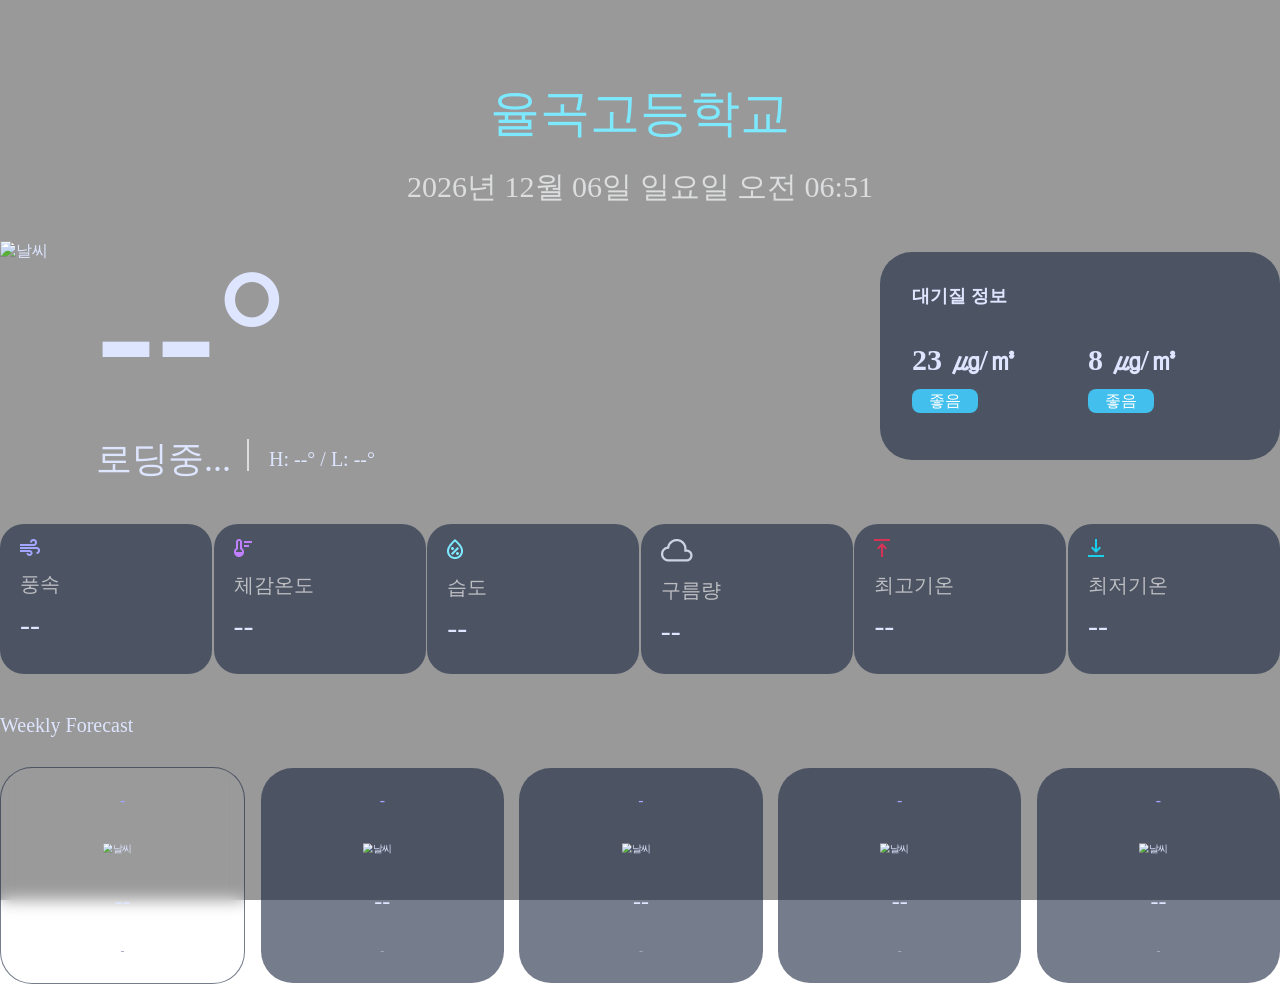
==== 1/index.html @ 38f1d5ed "Add files via upload" ====
<!DOCTYPE html>
<html lang="ko">
<head>
    <meta charset="UTF-8">
    <meta name="viewport" content="width=device-width, initial-scale=1.0">
    <link rel="stylesheet" href="css/style.css">
    <link rel="stylesheet" href="reset/css/reset.css">
    <link rel="stylesheet" href="reset/font/css/font.css">
    <title>날씨정보</title>
</head>
<body>
<div class="bg">
  <video id="bgVideo" src="" autoplay muted playsinline loop></video>
</div>
<header>
    <div class="wrap">
        <h1>율곡고등학교</h1>
        <div class="date-time" id="date-time"></div>
    </div>
</header>

<section>
    <div class="wrap">

        <!-- 상단 -->
        <div class="top fl flb">

            <!-- 현재 날씨 -->
            <div class="lbox fl flb">
                <img id="current-weather-icon" src="" alt="날씨" class="weather-icon-large">

                <article>
                    <h3 id="current-temp">--°</h3>
                    <p id="current-weather">로딩중...</p>
                    <span>
                        H: <span id="current-temp-max">--°</span> /
                        L: <span id="current-temp-min">--°</span>
                    </span>
                </article>
            </div>

            <!-- 대기질 -->
            <div class="rbox">
                <p id="station-name">대기질 정보</p>

                <div class="fl flb">
                    <article id="pm10-card">
                        <span class="air-quality-desc" id="pm10-desc"></span>
                        <h3 class="air-quality-value" id="pm10">-- <span>µg/m³</span></h3>
                        <p id="pm10-grade">-</p>
                    </article>
                    <article id="pm25-card">
                        <span class="air-quality-desc" id="pm25-desc"></span>
                        <h3 class="air-quality-value" id="pm25">-- <span>µg/m³</span></h3>
                        <p id="pm25-grade">-</p>
                    </article>
                </div>
            </div>

        </div>

        <!-- 중간 정보 -->
        <div class="mid">
            <div class="wrap">
                <ul class="fl flb">

                    <li>
                        <img src="images/weather/wind speed.png" alt="풍속">
                        <span>풍속</span>
                        <p id="current-wind">--</p>
                    </li>

                    <li>
                        <img src="images/weather/temperature.png" alt="체감온도">
                        <span>체감온도</span>
                        <p id="current-feels-like">--</p>
                    </li>

                    <li>
                        <img src="images/weather/humidity.png" alt="습도">
                        <span>습도</span>
                        <p id="current-humidity">--</p>
                    </li>

                    <li>
                        <img src="images/weather/clouds.png" alt="구름량">
                        <span>구름량</span>
                        <p id="current-clouds">--</p>
                    </li>

                    <li>
                        <img src="images/weather/highest temperature.png" alt="최고기온">
                        <span>최고기온</span>
                        <p id="current-temp-max-2">--</p>
                    </li>

                    <li>
                        <img src="images/weather/lowest temperature.png" alt="최저기온">
                        <span>최저기온</span>
                        <p id="current-temp-min-2">--</p>
                    </li>

                </ul>
            </div>
        </div>

        <!-- 주간 예보 -->
        <div class="bot">
            <div class="wrap">
                <h4>Weekly Forecast</h4>

                <ul class="fl flb">
                    <li>
                        <p id="forecast1-date">-</p>
                        <img id="forecast1-icon" src="" alt="날씨">
                        <strong id="forecast1-temp">--</strong>
                        <span id="forecast1-desc">-</span>
                    </li>

                    <li>
                        <p id="forecast2-date">-</p>
                        <img id="forecast2-icon" src="" alt="날씨">
                        <strong id="forecast2-temp">--</strong>
                        <span id="forecast2-desc">-</span>
                    </li>

                    <li>
                        <p id="forecast3-date">-</p>
                        <img id="forecast3-icon" src="" alt="날씨">
                        <strong id="forecast3-temp">--</strong>
                        <span id="forecast3-desc">-</span>
                    </li>

                    <li>
                        <p id="forecast4-date">-</p>
                        <img id="forecast4-icon" src="" alt="날씨">
                        <strong id="forecast4-temp">--</strong>
                        <span id="forecast4-desc">-</span>
                    </li>

                    <li>
                        <p id="forecast5-date">-</p>
                        <img id="forecast5-icon" src="" alt="날씨">
                        <strong id="forecast5-temp">--</strong>
                        <span id="forecast5-desc">-</span>
                    </li>
                </ul>
            </div>
        </div>

    </div>
</section>
<!-- <button onclick="setBackgroundVideo('Clear','01d')">맑음</button>
<button onclick="setBackgroundVideo('Clouds','03d')">구름</button>
<button onclick="setBackgroundVideo('Rain','10d')">비</button>
<button onclick="setBackgroundVideo('Snow','13d')">눈</button>
<button onclick="setBackgroundVideo('Clear','01n')">밤</button> -->
<script>
    document.addEventListener('DOMContentLoaded', async () => {
    // 시간 표시
    updateDateTime();

    // 날씨/예보 정보 업데이트
    const currentWeather = await getCurrentWeather();
    const forecastWeather = await getForecastWeather();

    // 대기질 정보 업데이트
    await updateAirQualityIfNeeded();

    // 배경 영상 설정
    const videoEl = document.getElementById('bgVideo');
    if (currentWeather && videoEl) {
        const icon = currentWeather.weather[0].icon;
        setBackgroundVideo(currentWeather.weather[0].main, icon);
    }
    

    // 캐시에서 가져온 데이터 있으면 화면에 표시
    const cachedWeather = getCachedWeatherData();
    if (cachedWeather) displayWeatherData(cachedWeather);
});
</script>
<script src="js/script.js"></script>
</body>
</html>
---- 1/css/style.css ----
html {
    height: 100%;
    overflow: hidden;
}
body {
    color: #DEE5FF;
    font-family: 'Pretendard';
}
.bg {
    position: fixed;
    top: 0;
    left: 0;
    width: 100%;
    height: 100%;
    z-index: -1;
    overflow: hidden;
}
.bg::before {
    content: "";
    position: absolute;
    top: 0;
    left: 0;
    width: 100%;
    height: 100%;
    background: rgba(0, 0, 0, 0.4);
    z-index: 1;
}
.bg video {
    position: absolute;
  width: 100%;
  height: 100%;
  object-fit: cover;
  transition: opacity 1s ease;
  opacity: 1;
  filter: blur(2px);
}
.wrap {
    width: 100%;
    max-width: 1600px;
    margin: 0 auto;
    position: relative;
}
.grade-good p {
    background: #42BFEC;
    color: white;
}

.grade-moderate p {
    background: #4CAF50;
    color: #E9CDFF;
}

.grade-bad p {
    background: #FF9800;
    color: white;
}

.grade-very-bad p {
    background: #F44336;
    color: white;
}

header {
    margin-top: 80px;
}
header .wrap {
    text-align: center;
}
header .wrap h1 {
    font-size: 50px;
    color: #7DE9FF;
    font-family: 'Pretendard';
    font-weight: 500;
}
header .wrap h1 + div {
    font-size: 30px;
    color: #DCDDDE;
    font-family: "Suit";
    font-weight: 400;
    margin-top: 20px;
}
section .wrap .top {
    margin-top: 20px;
}
section .wrap .top .lbox img {
    height: 210px;
    margin-right: 48px;
    margin-bottom: 20px;
}
.ani {
    animation: sun 20s linear infinite;
}
@keyframes sun {
    0% {
        transform: rotate(0deg);
    }
    100% {
        transform: rotate(360deg);
    }
}

section .wrap .top .lbox article h3 {
    font-size: 180px;
    font-family: "Suit";
    font-weight: 700;
}
section .wrap .top .lbox article h3 span {
    color: #7DE9FF;
}
section .wrap .top .lbox article p {
    font-size: 36px;
    font-weight: 400;
    display: inline-block;
}
section .wrap .top .lbox article p::after {
    content: "";
    display: inline-block;
    background: #ddd;
    width: 2px;
    height: 32px;
    margin: 0 16px;
}
section .wrap .top .lbox article > span {
    font-size: 20px;
    font-family: "Suit";
    font-weight: 300;
    display: inline-block;
    position: relative;
    top: -5px;
}
section .wrap .top .rbox {
    width: 400px;
    height: 208px;
    border-radius: 32px;
    background-color: rgb(25,37,64,0.6);
    font-family: "Suit";
}
section .wrap .top .rbox > p {
    font-size: 18px;
    font-weight: 700;
    margin: 32px 0 0 32px;
}
section .wrap .top .rbox .fl {
    margin: 24px 32px 32px 32px;
}
section .wrap .top .rbox article {
    width: 160px;
    height: 92px;
}
section .wrap .top .rbox article > span {
    font-size: 12px;
    font-weight: 300;
}
section .wrap .top .rbox article h3 {
    margin: 8px 0;
    font-size: 30px;
    font-weight: 600;
    color: #DEE5FF;
}
section .wrap .top .rbox article h3 span {
    font-size: 12px;
    font-weight: 300;
}
section .wrap .top .rbox article p {
    width: 66px;
    height: 24px;
    border-radius: 8px;
    display: flex;
    justify-content: center;
    align-items: center;
}

section .wrap .top .rbox article:last-child h3 span {
    color: #DEE5FF;
}

section .wrap .mid {
    margin: 40px 0;   
}
section .wrap .mid ul li {
    width: 15%;
    height: 150px;
    background-color: rgb(25,37,64,0.6);
    border-radius: 24px;
    padding-left: 20px;
    font-family: "Suit";
}
section .wrap .mid ul li img {
    margin-top: 15px;
}
section .wrap .mid ul li span {
    display: block;
    font-weight: 400;
    font-size: 20px;
    color: #BDBEC2;
    margin-top: 15px;
}
section .wrap .mid ul li p {
    font-size: 30px;
    font-weight: 500;
    margin-top: 10px;
}
section .wrap .mid ul li p em {
    font-style: normal;
}
section .wrap .bot {
    font-family: "Suit";
}
section .wrap .bot h4 {
    font-size: 20px;
    font-weight: 500;
}
section .wrap .bot ul {
    margin-top: 30px;
}
section .wrap .bot ul li:first-child {
    background-color: rgba(255,255,255,0.01);
    backdrop-filter: blur(8px);
    border: 1px solid rgba(25,37,64,0.6);
}
section .wrap .bot ul li {
    width: 19%;
    height: 215px;
    border-radius: 32px;
    background-color: rgba(25,37,64,0.6);
    display: flex;
    justify-content: space-between;
    align-items: center;
    flex-direction: column;
}
section .wrap .bot ul li p {
    margin-top: 24px;
    color: #A3A6FF;
    font-size: 16px;
}
section .wrap .bot ul li img {
     transform: scale(0.6);
     width: 65px;
}
section .wrap .bot ul li strong {
    font-size: 24px;
    font-weight: 500;
}
section .wrap .bot ul li span {
    font-size: 12px;
    color: #A3AAC4;
    font-weight: 300;
    margin-bottom: 24px;
}
section .wrap .bot ul li em {
    font-style: normal;
    color: #94A3B8;
    font-size: 12px;
    font-weight: 300;
    margin-bottom: 24px;
}
---- 1/reset/font/css/font.css ----
/*프리텐다드*/
@font-face {
    font-family: 'Pretendard';
    src: url('https://cdn.jsdelivr.net/gh/projectnoonnu/pretendard@1.0/Pretendard-Thin.woff2') format('woff2');
    font-weight: 100;
    font-display: swap;
}

@font-face {
    font-family: 'Pretendard';
    src: url('https://cdn.jsdelivr.net/gh/projectnoonnu/pretendard@1.0/Pretendard-ExtraLight.woff2') format('woff2');
    font-weight: 200;
    font-display: swap;
}

@font-face {
    font-family: 'Pretendard';
    src: url('https://cdn.jsdelivr.net/gh/projectnoonnu/pretendard@1.0/Pretendard-Light.woff2') format('woff2');
    font-weight: 300;
    font-display: swap;
}

@font-face {
    font-family: 'Pretendard';
    src: url('https://cdn.jsdelivr.net/gh/projectnoonnu/pretendard@1.0/Pretendard-Regular.woff2') format('woff2');
    font-weight: 400;
    font-display: swap;
}

@font-face {
    font-family: 'Pretendard';
    src: url('https://cdn.jsdelivr.net/gh/projectnoonnu/pretendard@1.0/Pretendard-Medium.woff2') format('woff2');
    font-weight: 500;
    font-display: swap;
}

@font-face {
    font-family: 'Pretendard';
    src: url('https://cdn.jsdelivr.net/gh/projectnoonnu/pretendard@1.0/Pretendard-SemiBold.woff2') format('woff2');
    font-weight: 600;
    font-display: swap;
}

@font-face {
    font-family: 'Pretendard';
    src: url('https://cdn.jsdelivr.net/gh/projectnoonnu/pretendard@1.0/Pretendard-Bold.woff2') format('woff2');
    font-weight: 700;
    font-display: swap;
}

@font-face {
    font-family: 'Pretendard';
    src: url('https://cdn.jsdelivr.net/gh/projectnoonnu/pretendard@1.0/Pretendard-ExtraBold.woff2') format('woff2');
    font-weight: 800;
    font-display: swap;
}

@font-face {
    font-family: 'Pretendard';
    src: url('https://cdn.jsdelivr.net/gh/projectnoonnu/pretendard@1.0/Pretendard-Black.woff2') format('woff2');
    font-weight: 900;
    font-display: swap;
}


/*수트*/
@font-face {
    font-family: 'Suit';
    src: url('https://cdn.jsdelivr.net/gh/projectnoonnu/noonfonts_suit@1.0/SUIT-Thin.woff2') format('woff2');
    font-weight: 100;
    font-display: swap;
}

@font-face {
    font-family: 'Suit';
    src: url('https://cdn.jsdelivr.net/gh/projectnoonnu/noonfonts_suit@1.0/SUIT-ExtraLight.woff2') format('woff2');
    font-weight: 200;
    font-display: swap;
}

@font-face {
    font-family: 'Suit';
    src: url('https://cdn.jsdelivr.net/gh/projectnoonnu/noonfonts_suit@1.0/SUIT-Light.woff2') format('woff2');
    font-weight: 300;
    font-display: swap;
}

@font-face {
    font-family: 'Suit';
    src: url('https://cdn.jsdelivr.net/gh/projectnoonnu/noonfonts_suit@1.0/SUIT-Regular.woff2') format('woff2');
    font-weight: normal;
    font-display: swap;
}

@font-face {
    font-family: 'Suit';
    src: url('https://cdn.jsdelivr.net/gh/projectnoonnu/noonfonts_suit@1.0/SUIT-Medium.woff2') format('woff2');
    font-weight: 500;
    font-display: swap;
}

@font-face {
    font-family: 'Suit';
    src: url('https://cdn.jsdelivr.net/gh/projectnoonnu/noonfonts_suit@1.0/SUIT-SemiBold.woff2') format('woff2');
    font-weight: 600;
    font-display: swap;
}

@font-face {
    font-family: 'Suit';
    src: url('https://cdn.jsdelivr.net/gh/projectnoonnu/noonfonts_suit@1.0/SUIT-Bold.woff2') format('woff2');
    font-weight: 700;
    font-display: swap;
}

@font-face {
    font-family: 'Suit';
    src: url('https://cdn.jsdelivr.net/gh/projectnoonnu/noonfonts_suit@1.0/SUIT-ExtraBold.woff2') format('woff2');
    font-weight: 800;
    font-display: swap;
}

@font-face {
    font-family: 'Suit';
    src: url('https://cdn.jsdelivr.net/gh/projectnoonnu/noonfonts_suit@1.0/SUIT-Heavy.woff2') format('woff2');
    font-weight: 900;
    font-display: swap;
}
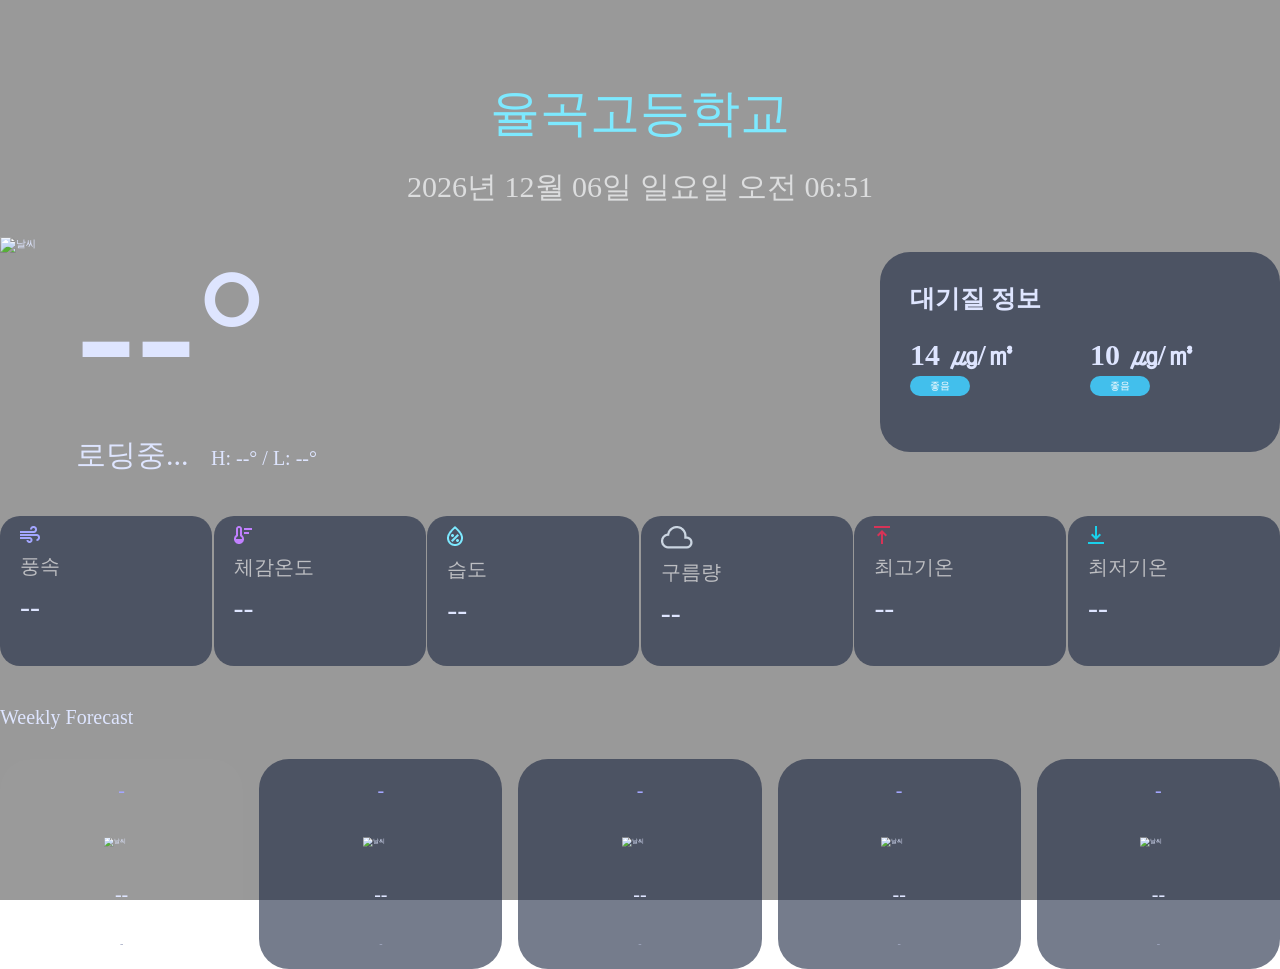
==== commit 58b26358: "Add files via upload" ====
--- a/1/index.html
+++ b/1/index.html
@@ -2,8 +2,14 @@
 <html lang="ko">
 <head>
     <meta charset="UTF-8">
-    <meta name="viewport" content="width=device-width, initial-scale=1.0">
+    <meta name="viewport" 
+    content="width=device-width, 
+    initial-scale=1, minimum-scale=1, 
+    maximum-scale=1, user-scalable=no">
     <link rel="stylesheet" href="css/style.css">
+    <link rel="stylesheet" href="css/p_style.css">
+    <link rel="stylesheet" href="css/t_style.css">
+    <link rel="stylesheet" href="css/m_style.css">
     <link rel="stylesheet" href="reset/css/reset.css">
     <link rel="stylesheet" href="reset/font/css/font.css">
     <title>날씨정보</title>
--- a/1/css/style.css
+++ b/1/css/style.css
@@ -1,6 +1,7 @@
 html {
     height: 100%;
     overflow: hidden;
+    font-size: 62.5%;
 }
 body {
     color: #DEE5FF;
@@ -32,11 +33,12 @@
   object-fit: cover;
   transition: opacity 1s ease;
   opacity: 1;
-  filter: blur(2px);
+  filter: blur(rem);
 }
 .wrap {
     width: 100%;
-    max-width: 1600px;
+    max-width: 160rem;
+    max-height: 100%;
     margin: 0 auto;
     position: relative;
 }
@@ -61,31 +63,31 @@
 }
 
 header {
-    margin-top: 80px;
+    margin-top: 8rem;
 }
 header .wrap {
     text-align: center;
 }
 header .wrap h1 {
-    font-size: 50px;
+    font-size: 5rem;
     color: #7DE9FF;
     font-family: 'Pretendard';
     font-weight: 500;
 }
 header .wrap h1 + div {
-    font-size: 30px;
+    font-size: 3rem;
     color: #DCDDDE;
     font-family: "Suit";
     font-weight: 400;
-    margin-top: 20px;
+    margin-top: 2rem;
 }
 section .wrap .top {
-    margin-top: 20px;
+    margin-top: 2rem;
 }
 section .wrap .top .lbox img {
-    height: 210px;
-    margin-right: 48px;
-    margin-bottom: 20px;
+    height: 21rem;
+    margin-right: 4rem;
+    margin-bottom: 2rem;
 }
 .ani {
     animation: sun 20s linear infinite;
@@ -100,7 +102,7 @@
 }
 
 section .wrap .top .lbox article h3 {
-    font-size: 180px;
+    font-size: 18rem;
     font-family: "Suit";
     font-weight: 700;
 }
@@ -108,7 +110,7 @@
     color: #7DE9FF;
 }
 section .wrap .top .lbox article p {
-    font-size: 36px;
+    font-size: 3rem;
     font-weight: 400;
     display: inline-block;
 }
@@ -116,55 +118,55 @@
     content: "";
     display: inline-block;
     background: #ddd;
-    width: 2px;
-    height: 32px;
-    margin: 0 16px;
+    width: rem;
+    height: 3rem;
+    margin: 0 1rem;
 }
 section .wrap .top .lbox article > span {
-    font-size: 20px;
+    font-size: 2rem;
     font-family: "Suit";
     font-weight: 300;
     display: inline-block;
     position: relative;
-    top: -5px;
+    top: -rem;
 }
 section .wrap .top .rbox {
-    width: 400px;
-    height: 208px;
-    border-radius: 32px;
+    width: 40rem;
+    height: 20rem;
+    border-radius: 3rem;
     background-color: rgb(25,37,64,0.6);
     font-family: "Suit";
 }
 section .wrap .top .rbox > p {
-    font-size: 18px;
+    font-size: 2.5rem;
     font-weight: 700;
-    margin: 32px 0 0 32px;
+    margin: 3rem 0 0 3rem;
 }
 section .wrap .top .rbox .fl {
-    margin: 24px 32px 32px 32px;
+    margin: 2rem 3rem 3rem 3rem;
 }
 section .wrap .top .rbox article {
-    width: 160px;
-    height: 92px;
+    width: 16rem;
+    height: 9rem;
 }
 section .wrap .top .rbox article > span {
-    font-size: 12px;
+    font-size: 1rem;
     font-weight: 300;
 }
 section .wrap .top .rbox article h3 {
-    margin: 8px 0;
-    font-size: 30px;
+    margin: rem 0;
+    font-size: 3rem;
     font-weight: 600;
     color: #DEE5FF;
 }
 section .wrap .top .rbox article h3 span {
-    font-size: 12px;
+    font-size: 1rem;
     font-weight: 300;
 }
 section .wrap .top .rbox article p {
-    width: 66px;
-    height: 24px;
-    border-radius: 8px;
+    width: 6rem;
+    height: 2rem;
+    border-radius: 1rem;
     display: flex;
     justify-content: center;
     align-items: center;
@@ -175,30 +177,30 @@
 }
 
 section .wrap .mid {
-    margin: 40px 0;   
+    margin: 4rem 0;   
 }
 section .wrap .mid ul li {
     width: 15%;
-    height: 150px;
+    height: 15rem;
     background-color: rgb(25,37,64,0.6);
-    border-radius: 24px;
-    padding-left: 20px;
+    border-radius: 2rem;
+    padding-left: 2rem;
     font-family: "Suit";
 }
 section .wrap .mid ul li img {
-    margin-top: 15px;
+    margin-top: 1rem;
 }
 section .wrap .mid ul li span {
     display: block;
     font-weight: 400;
-    font-size: 20px;
+    font-size: 2rem;
     color: #BDBEC2;
-    margin-top: 15px;
+    margin-top: 1rem;
 }
 section .wrap .mid ul li p {
-    font-size: 30px;
-    font-weight: 500;
-    margin-top: 10px;
+    font-size: 3rem;
+    font-weight: 500;
+    margin-top: 1rem;
 }
 section .wrap .mid ul li p em {
     font-style: normal;
@@ -207,21 +209,21 @@
     font-family: "Suit";
 }
 section .wrap .bot h4 {
-    font-size: 20px;
+    font-size: 2rem;
     font-weight: 500;
 }
 section .wrap .bot ul {
-    margin-top: 30px;
+    margin-top: 3rem;
 }
 section .wrap .bot ul li:first-child {
     background-color: rgba(255,255,255,0.01);
-    backdrop-filter: blur(8px);
-    border: 1px solid rgba(25,37,64,0.6);
+    backdrop-filter: blur(rem);
+    border: rem solid rgba(25,37,64,0.6);
 }
 section .wrap .bot ul li {
     width: 19%;
-    height: 215px;
-    border-radius: 32px;
+    height: 21rem;
+    border-radius: 3rem;
     background-color: rgba(25,37,64,0.6);
     display: flex;
     justify-content: space-between;
@@ -229,28 +231,28 @@
     flex-direction: column;
 }
 section .wrap .bot ul li p {
-    margin-top: 24px;
+    margin-top: 2rem;
     color: #A3A6FF;
-    font-size: 16px;
+    font-size: 2rem;
 }
 section .wrap .bot ul li img {
      transform: scale(0.6);
-     width: 65px;
+     width: 6rem;
 }
 section .wrap .bot ul li strong {
-    font-size: 24px;
+    font-size: 2rem;
     font-weight: 500;
 }
 section .wrap .bot ul li span {
-    font-size: 12px;
+    font-size: 1rem;
     color: #A3AAC4;
     font-weight: 300;
-    margin-bottom: 24px;
+    margin-bottom: 2rem;
 }
 section .wrap .bot ul li em {
     font-style: normal;
     color: #94A3B8;
-    font-size: 12px;
-    font-weight: 300;
-    margin-bottom: 24px;
+    font-size: 1rem;
+    font-weight: 300;
+    margin-bottom: 2rem;
 }
--- a/1/css/p_style.css
+++ b/1/css/p_style.css
@@ -0,0 +1,27 @@
+@media (max-width: 1200px) {
+  html {
+    font-size: 60.25%; /* 9px */
+  }
+  section > .wrap {
+    height: 92vh;
+    max-width: 92vw;
+  }
+
+  .top { flex: 0 0 36%; }
+  .mid { flex: 0 0 28%; }
+  .bot { flex: 0 0 36%; }
+
+  section .wrap .top .lbox article h3 {
+    font-size: 12vh;
+  }
+
+  .weather-icon-large {
+    height: 14vh;
+  }
+
+  section .wrap .mid ul li {
+    padding: 0.5rem;
+  }
+
+
+}
--- a/1/css/t_style.css
+++ b/1/css/t_style.css
@@ -0,0 +1,48 @@
+@media (min-width: 768px) and (max-width: 1199px) {
+  html {
+    font-size: 56%; /* 8px */
+  }
+  section > .wrap {
+    height: 94vh;
+  }
+
+  .top { flex: 0 0 38%; }
+  .mid { flex: 0 0 27%; }
+  .bot { flex: 0 0 35%; }
+
+  section .wrap .top .lbox {
+    gap: 2rem;
+  }
+
+  section .wrap .top .lbox img {
+    height: 12vh;
+    margin-right: 2rem;
+  }
+
+  section .wrap .top .lbox article h3 {
+    font-size: 9vh;
+  }
+
+  section .wrap .top .rbox {
+    width: 32rem;
+    height: auto;
+  }
+
+  section .wrap .mid ul {
+    flex-wrap: wrap;
+  }
+
+  section .wrap .mid ul li {
+    text-align: center;
+  }
+
+  section .wrap .bot ul {
+    flex-wrap: nowrap;
+  }
+
+
+
+  section .wrap .bot ul li img {
+    width: 4vh;
+  }
+}
--- a/1/css/m_style.css
+++ b/1/css/m_style.css
@@ -0,0 +1,85 @@
+@media (max-width: 767px) {
+  html {
+    font-size: 43.75%; /* 7px */
+  }  
+section > .wrap {
+    height: 96vh;
+  }
+
+
+  header {
+    margin-top: 2rem;
+  }
+
+  header .wrap h1 {
+    font-size: 3vh;
+  }
+
+  header .wrap h1 + div {
+    font-size: 1.6vh;
+  }
+
+  section .wrap .top {
+    gap: 1rem;
+    display: block;
+  }
+
+  section .wrap .top .lbox img {
+    height: 10vh;
+    margin-right: 1rem;
+  }
+
+  section .wrap .top .lbox article h3 {
+    font-size: 7vh;
+  }
+
+  section .wrap .top .lbox article p {
+    font-size: 1.8vh;
+  }
+
+  section .wrap .top .rbox {
+    width: 100%;
+    height: auto;
+  }
+ section .wrap .mid {
+    text-align: center;
+ }
+  section .wrap .mid ul {
+    flex-wrap: wrap;
+  }
+
+  section .wrap .mid ul li {
+    width: 28%;
+    padding: 0.8rem;
+    margin-top: 10px;
+  }
+
+  section .wrap .mid ul li span {
+    font-size: 1.4vh;
+  }
+
+  section .wrap .mid ul li p {
+    font-size: 2vh;
+  }
+
+  section .wrap .bot ul {
+    flex-wrap: nowrap;
+  }
+
+
+  section .wrap .bot ul li p {
+    font-size: 1.2rem;
+  }
+
+  section .wrap .bot ul li strong {
+    font-size: 2vh;
+  }
+
+  section .wrap .bot ul li span {
+    font-size: 1.2vh;
+  }
+
+  section .wrap .bot ul li img {
+    width: 3.5vh;
+  }
+}
--- a/1/reset/font/css/font.css
+++ b/1/reset/font/css/font.css
@@ -1,3 +1,16 @@
+/*
+Pretendard
+Suit
+Apple SD Gothic Neo
+A2z
+Noto Sans KR
+Escoredream
+Cafe24MoyaMoya
+*/
+
+
+
+
 /*프리텐다드*/
 @font-face {
     font-family: 'Pretendard';
@@ -127,7 +140,215 @@
     font-display: swap;
 }
 
-
-
-
-
+@import url('https://fonts.googleapis.com/earlyaccess/notosanskr.css');
+
+
+
+/*애플 산돌*/
+@font-face {
+    font-family: 'Apple SD Gothic Neo';
+    font-weight: 100;
+    font-style: normal;
+    font-display: swap;
+    src: url('https://cdn.jsdelivr.net/gh/fonts-archive/AppleSDGothicNeo/AppleSDGothicNeo-Thin.woff2') format('woff2'),
+         url('https://cdn.jsdelivr.net/gh/fonts-archive/AppleSDGothicNeo/AppleSDGothicNeo-Thin.ttf') format('truetype');
+}
+@font-face {
+    font-family: 'Apple SD Gothic Neo';
+    font-weight: 200;
+    font-style: normal;
+    font-display: swap;
+    src: url('https://cdn.jsdelivr.net/gh/fonts-archive/AppleSDGothicNeo/AppleSDGothicNeo-ExtraLight.woff2') format('woff2'),
+         url('https://cdn.jsdelivr.net/gh/fonts-archive/AppleSDGothicNeo/AppleSDGothicNeo-ExtraLight.ttf') format('truetype');
+}
+@font-face {
+    font-family: 'Apple SD Gothic Neo';
+    font-weight: 300;
+    font-style: normal;
+    font-display: swap;
+    src: url('https://cdn.jsdelivr.net/gh/fonts-archive/AppleSDGothicNeo/AppleSDGothicNeo-Light.woff2') format('woff2'),
+         url('https://cdn.jsdelivr.net/gh/fonts-archive/AppleSDGothicNeo/AppleSDGothicNeo-Light.ttf') format('truetype');
+}
+@font-face {
+    font-family: 'Apple SD Gothic Neo';
+    font-weight: 400;
+    font-style: normal;
+    font-display: swap;
+    src: url('https://cdn.jsdelivr.net/gh/fonts-archive/AppleSDGothicNeo/AppleSDGothicNeo-Regular.woff2') format('woff2'),
+         url('https://cdn.jsdelivr.net/gh/fonts-archive/AppleSDGothicNeo/AppleSDGothicNeo-Regular.ttf') format('truetype');
+}
+@font-face {
+    font-family: 'Apple SD Gothic Neo';
+    font-weight: 500;
+    font-style: normal;
+    font-display: swap;
+    src: url('https://cdn.jsdelivr.net/gh/fonts-archive/AppleSDGothicNeo/AppleSDGothicNeo-Medium.woff2') format('woff2'),
+         url('https://cdn.jsdelivr.net/gh/fonts-archive/AppleSDGothicNeo/AppleSDGothicNeo-Medium.ttf') format('truetype');
+}
+@font-face {
+    font-family: 'Apple SD Gothic Neo';
+    font-weight: 600;
+    font-style: normal;
+    font-display: swap;
+    src: url('https://cdn.jsdelivr.net/gh/fonts-archive/AppleSDGothicNeo/AppleSDGothicNeo-SemiBold.woff2') format('woff2'),
+         url('https://cdn.jsdelivr.net/gh/fonts-archive/AppleSDGothicNeo/AppleSDGothicNeo-SemiBold.ttf') format('truetype');
+}
+@font-face {
+    font-family: 'Apple SD Gothic Neo';
+    font-weight: 700;
+    font-style: normal;
+    font-display: swap;
+    src: url('https://cdn.jsdelivr.net/gh/fonts-archive/AppleSDGothicNeo/AppleSDGothicNeo-Bold.woff2') format('woff2'),
+         url('https://cdn.jsdelivr.net/gh/fonts-archive/AppleSDGothicNeo/AppleSDGothicNeo-Bold.ttf') format('truetype');
+}
+@font-face {
+    font-family: 'Apple SD Gothic Neo';
+    font-weight: 800;
+    font-style: normal;
+    font-display: swap;
+    src: url('https://cdn.jsdelivr.net/gh/fonts-archive/AppleSDGothicNeo/AppleSDGothicNeo-ExtraBold.woff2') format('woff2'),
+         url('https://cdn.jsdelivr.net/gh/fonts-archive/AppleSDGothicNeo/AppleSDGothicNeo-ExtraBold.ttf') format('truetype');
+}
+@font-face {
+    font-family: 'Apple SD Gothic Neo';
+    font-weight: 900;
+    font-style: normal;
+    font-display: swap;
+    src: url('https://cdn.jsdelivr.net/gh/fonts-archive/AppleSDGothicNeo/AppleSDGothicNeo-Black.woff2') format('woff2'),
+         url('https://cdn.jsdelivr.net/gh/fonts-archive/AppleSDGothicNeo/AppleSDGothicNeo-Black.ttf') format('truetype');
+}
+
+
+@font-face {
+    font-family: 'A2z';
+    src: url('https://cdn.jsdelivr.net/gh/projectnoonnu/2601-6@1.0/에이투지체-1Thin.woff2') format('woff2');
+    font-weight: 100;
+    font-display: swap;
+}
+
+@font-face {
+    font-family: 'A2z';
+    src: url('https://cdn.jsdelivr.net/gh/projectnoonnu/2601-6@1.0/에이투지체-2ExtraLight.woff2') format('woff2');
+    font-weight: 200;
+    font-display: swap;
+}
+
+@font-face {
+    font-family: 'A2z';
+    src: url('https://cdn.jsdelivr.net/gh/projectnoonnu/2601-6@1.0/에이투지체-3Light.woff2') format('woff2');
+    font-weight: 300;
+    font-display: swap;
+}
+
+@font-face {
+    font-family: 'A2z';
+    src: url('https://cdn.jsdelivr.net/gh/projectnoonnu/2601-6@1.0/에이투지체-4Regular.woff2') format('woff2');
+    font-weight: 400;
+    font-display: swap;
+}
+
+@font-face {
+    font-family: 'A2z';
+    src: url('https://cdn.jsdelivr.net/gh/projectnoonnu/2601-6@1.0/에이투지체-5Medium.woff2') format('woff2');
+    font-weight: 500;
+    font-display: swap;
+}
+
+@font-face {
+    font-family: 'A2z';
+    src: url('https://cdn.jsdelivr.net/gh/projectnoonnu/2601-6@1.0/에이투지체-6SemiBold.woff2') format('woff2');
+    font-weight: 600;
+    font-display: swap;
+}
+
+@font-face {
+    font-family: 'A2z';
+    src: url('https://cdn.jsdelivr.net/gh/projectnoonnu/2601-6@1.0/에이투지체-7Bold.woff2') format('woff2');
+    font-weight: 700;
+    font-display: swap;
+}
+
+@font-face {
+    font-family: 'A2z';
+    src: url('https://cdn.jsdelivr.net/gh/projectnoonnu/2601-6@1.0/에이투지체-8ExtraBold.woff2') format('woff2');
+    font-weight: 800;
+    font-display: swap;
+}
+
+@font-face {
+    font-family: 'A2z';
+    src: url('https://cdn.jsdelivr.net/gh/projectnoonnu/2601-6@1.0/에이투지체-9Black.woff2') format('woff2');
+    font-weight: 900;
+    font-display: swap;
+}
+
+@font-face {
+    font-family: 'Escoredream';
+    src: url('https://cdn.jsdelivr.net/gh/projectnoonnu/noonfonts_six@1.2/S-CoreDream-1Thin.woff') format('woff');
+    font-weight: 100;
+    font-display: swap;
+}
+
+@font-face {
+    font-family: 'Escoredream';
+    src: url('https://cdn.jsdelivr.net/gh/projectnoonnu/noonfonts_six@1.2/S-CoreDream-2ExtraLight.woff') format('woff');
+    font-weight: 200;
+    font-display: swap;
+}
+
+@font-face {
+    font-family: 'Escoredream';
+    src: url('https://cdn.jsdelivr.net/gh/projectnoonnu/noonfonts_six@1.2/S-CoreDream-3Light.woff') format('woff');
+    font-weight: 300;
+    font-display: swap;
+}
+
+@font-face {
+    font-family: 'Escoredream';
+    src: url('https://cdn.jsdelivr.net/gh/projectnoonnu/noonfonts_six@1.2/S-CoreDream-4Regular.woff') format('woff');
+    font-weight: normal;
+    font-display: swap;
+}
+
+@font-face {
+    font-family: 'Escoredream';
+    src: url('https://cdn.jsdelivr.net/gh/projectnoonnu/noonfonts_six@1.2/S-CoreDream-5Medium.woff') format('woff');
+    font-weight: 500;
+    font-display: swap;
+}
+
+@font-face {
+    font-family: 'Escoredream';
+    src: url('https://cdn.jsdelivr.net/gh/projectnoonnu/noonfonts_six@1.2/S-CoreDream-6Bold.woff') format('woff');
+    font-weight: 600;
+    font-display: swap;
+}
+
+@font-face {
+    font-family: 'Escoredream';
+    src: url('https://cdn.jsdelivr.net/gh/projectnoonnu/noonfonts_six@1.2/S-CoreDream-7ExtraBold.woff') format('woff');
+    font-weight: 700;
+    font-display: swap;
+}
+
+@font-face {
+    font-family: 'Escoredream';
+    src: url('https://cdn.jsdelivr.net/gh/projectnoonnu/noonfonts_six@1.2/S-CoreDream-8Heavy.woff') format('woff');
+    font-weight: 800;
+    font-display: swap;
+}
+
+@font-face {
+    font-family: 'Escoredream';
+    src: url('https://cdn.jsdelivr.net/gh/projectnoonnu/noonfonts_six@1.2/S-CoreDream-9Black.woff') format('woff');
+    font-weight: 900;
+    font-display: swap;
+}
+
+
+@font-face {
+    font-family: 'Cafe24MoyaMoya';
+    src: url('https://cdn.jsdelivr.net/gh/projectnoonnu/noonfonts_231029@1.1/Cafe24Moyamoya-Regular-v1.0.woff2') format('woff2');
+    font-weight: normal;
+    font-display: swap;
+}
